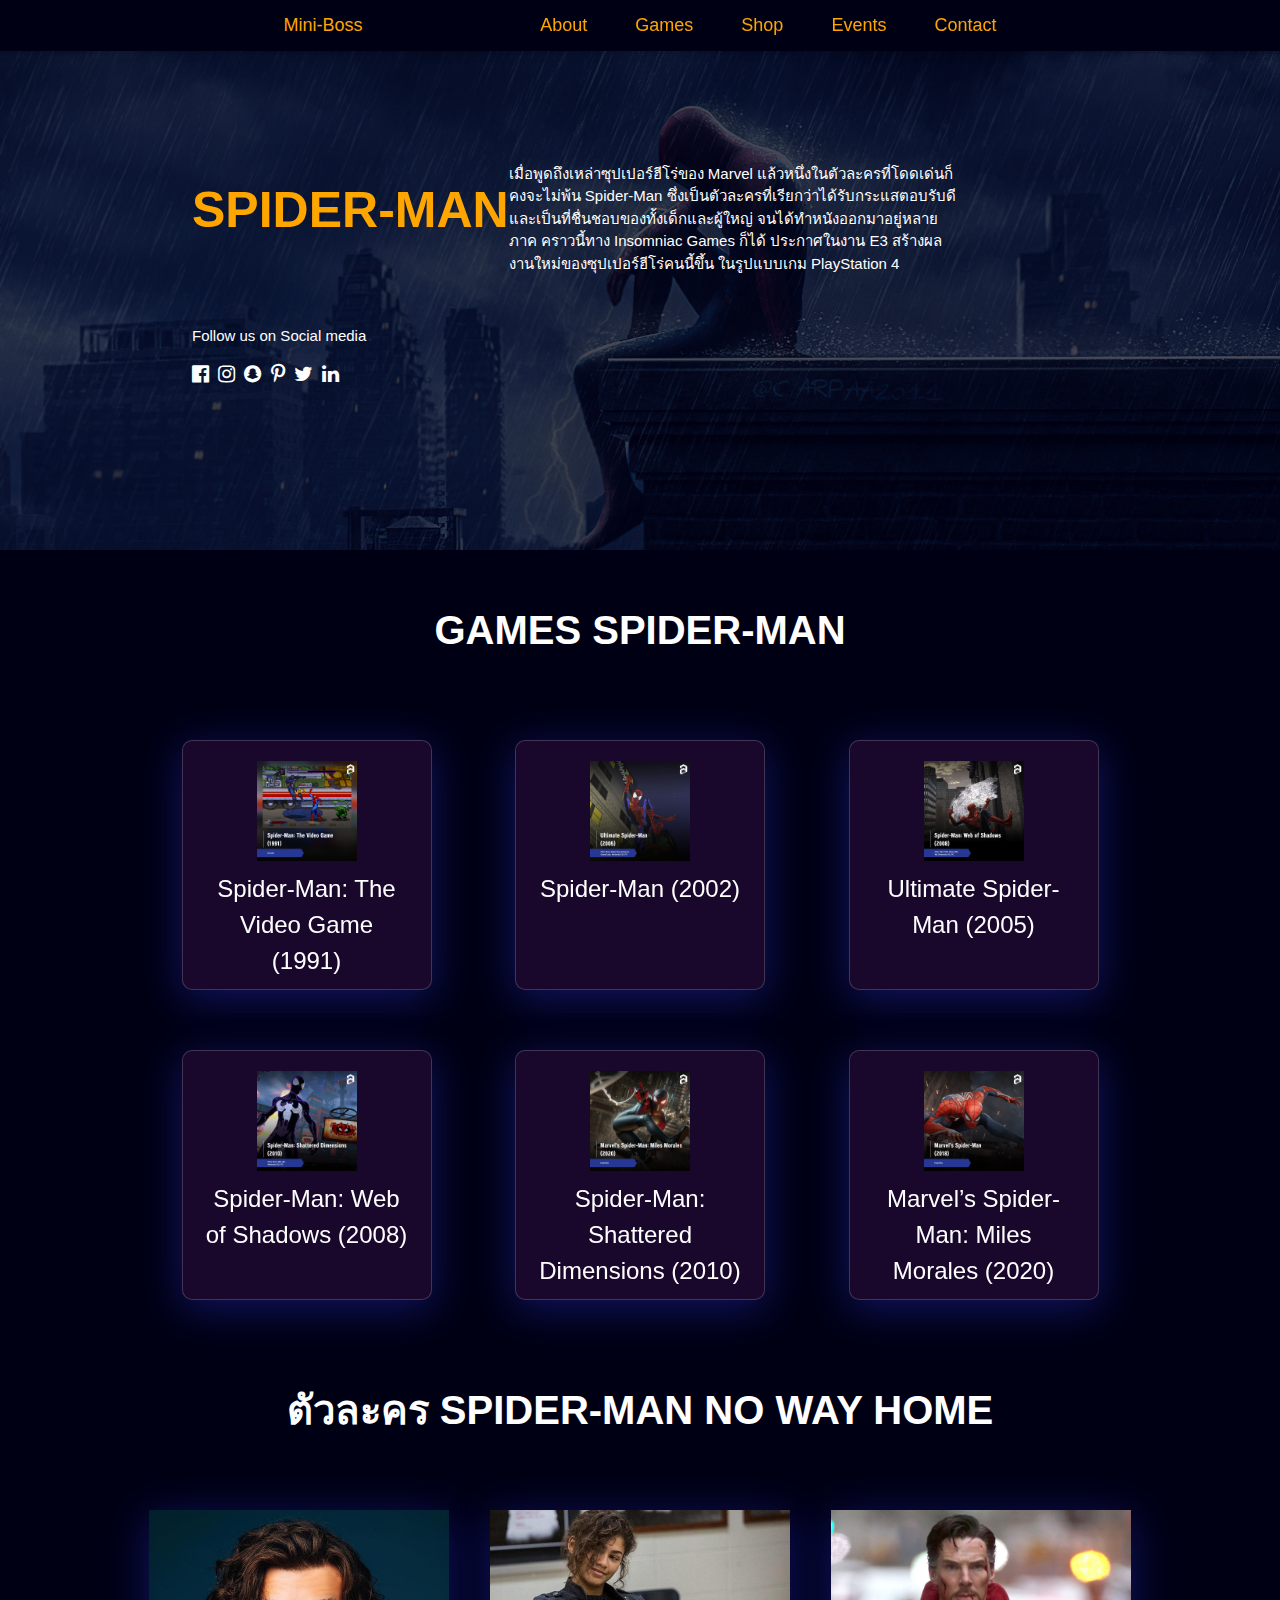
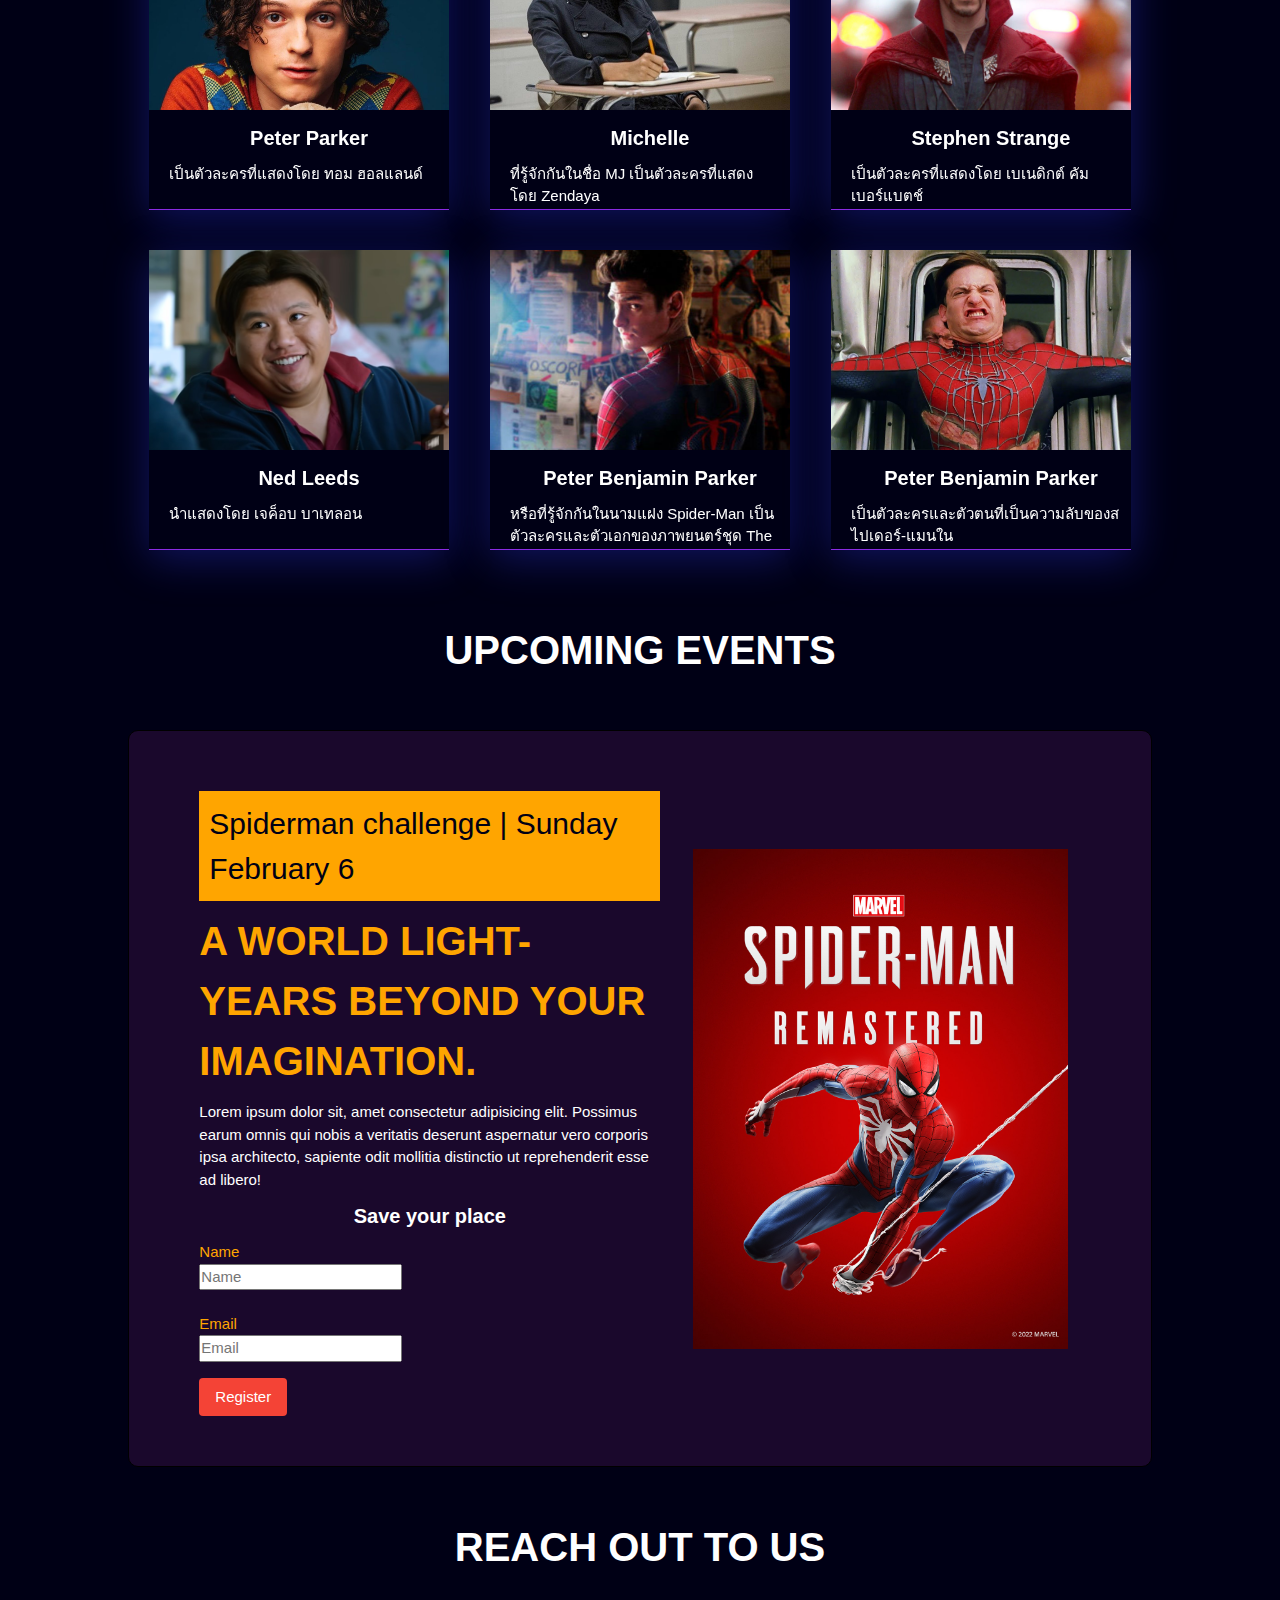
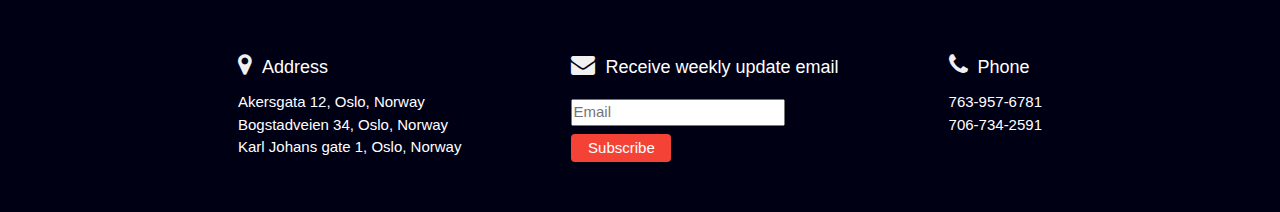
==== myweb.html @ f8162ee1 "add" ====
<!DOCTYPE html>
<html lang="en">
<head>
    <meta charset="UTF-8">
    <meta http-equiv="X-UA-Compatible" content="IE=edge">
    <meta name="viewport" content="width=device-width, initial-scale=1.0">
    <meta name="viewport" content="width=device-width, initial-scale=1.0">
    <link rel="stylesheet" href="https://www.w3schools.com/w3css/4/w3.css">
    <link rel="stylesheet" href="https://cdnjs.cloudflare.com/ajax/libs/font-awesome/4.7.0/css/font-awesome.min.css">
    <link rel="stylesheet" href="style.css">
    <link href="https://cdn.jsdelivr.net/npm/bootstrap@5.2.0-beta1/dist/css/bootstrap.min.css" rel="stylesheet" integrity="sha384-0evHe/X+R7YkIZDRvuzKMRqM+OrBnVFBL6DOitfPri4tjfHxaWutUpFmBp4vmVor" crossorigin="anonymous">


    
    <title>The gamer</title>
</head>
<body>
  <header style="position: relative;">

    <div class="w3-top" class="header" id="home">
      <div class="w3-bar  w3-card w3-left-align w3-large heeder-large-screen" style="background-color: #000015;" >
        <a class="w3-bar-item w3-button w3-hide-medium w3-hide-large w3-right w3-padding-large w3-hover-black w3-large " href="javascript:void(0);" onclick="myFunction()" title="Toggle Navigation Menu"><i class="fa fa-bars"></i></a>
        <a href="#home" class="w3-bar-item w3-button w3-padding-large  w3-hover-black">Mini-Boss</a>
        <div >
          <a href="#about" class="w3-bar-item w3-button w3-hide-small w3-padding-large w3-hover-black" >About</a>
          <a href="#games" class="w3-bar-item w3-button w3-hide-small w3-padding-large w3-hover-black"> Games</a>
          <a href="#shop" class="w3-bar-item w3-button w3-hide-small w3-padding-large w3-hover-black">Shop</a>
          <a href="#events" class="w3-bar-item w3-button w3-hide-small w3-padding-large w3-hover-black">Events</a>
          <a href="#contact" class="w3-bar-item w3-button w3-hide-small w3-padding-large w3-hover-black">Contact</a>
        </div>
    
      </div>

      <!-- Navbar on small screens -->
      <div id="navDemo" class="w3-bar-block  w3-hide w3-hide-large w3-hide-medium w3-large">
        <a href="#about" class="w3-bar-item w3-button w3-padding-large"onclick="myFunction()">About</a>
        <a href="#games" class="w3-bar-item w3-button w3-padding-large"onclick="myFunction()">Games</a>
        <a href="#shop" class="w3-bar-item w3-button w3-padding-large" onclick="myFunction()">Shop</a>
        <a href="#events" class="w3-bar-item w3-button w3-padding-large" onclick="myFunction()">Events</a>
        <a href="#contact" class="w3-bar-item w3-button w3-padding-large" onclick="myFunction()">Contact</a>
      </div>
    </div>
  </header>
      <section >
         <div class="hero" id="about">
           <div class="hero-description">
             <div class="hero-text">
              <h1 class="hero-title">Spider-Man </h1>
              <p>
                      เมื่อพูดถึงเหล่าซุปเปอร์ฮีโร่ของ Marvel แล้วหนึ่งในตัวละครที่โดดเด่นก็คงจะไม่พ้น Spider-Man ซึ่งเป็นตัวละครที่เรียกว่าได้รับกระแสตอบรับดีและเป็นที่ชื่นชอบของทั้งเด็กและผู้ใหญ่ จนได้ทำหนังออกมาอยู่หลายภาค คราวนี้ทาง Insomniac Games ก็ได้ ประกาศในงาน E3 สร้างผลงานใหม่ของซุปเปอร์ฮีโร่คนนี้ขึ้น ในรูปแบบเกม PlayStation 4 
              </p>
              <span class="w3-text-white social" style="margin-top:050px">
                <p >Follow us on Social media</p>
                <div class="w3-margin-top">
             <a href="#">  <i class="fa fa-facebook-official w3-hover-opacity icons" ></i></a> 
             <a href="#"><i class="fa fa-instagram w3-hover-opacity icons" ></i></a> 
             <a href="#"><i class="fa fa-snapchat w3-hover-opacity icons"></i></a>  
             <a href="#"><i class="fa fa-pinterest-p w3-hover-opacity icons" ></i></a>  
             <a href="#"><i class="fa fa-twitter w3-hover-opacity icons"></i></a>  
             <a href="#"><i class="fa fa-linkedin w3-hover-opacity icons"></i></a>  
             </div>
              </span>
             </div>
           </div>
         </div>
      </section>
      <main style="padding-bottom:40px ;">
        <h2 class="title" id="games"> Games Spider-Man</h2>
        <div class="games">
          <div class="game-list">
            <img src="img/spm1.png" alt="playstation-brands" style="width:100px; height: 100px;"/ >
          <h3>Spider-Man: The Video Game (1991)</h3>
          <p></p>
          </div>
          <div class="game-list">
              <img src="img/spm3.jpeg" alt="pacman" style="width:100px; height: 100px;"/>
            <h3>Spider-Man (2002)</h3>
            <p></p>
          </div>
          <div class="game-list">
              <img src="img/spm4.jpeg" alt="spiderman" style="width:100px; height: 100px;"/>
            <h3>Ultimate Spider-Man (2005)</h3>
            <p></p>
          </div>
          <div class="game-list">
              <img src="img/spm5.jpeg" alt="monster" style="width:100px; height: 100px;"/>  
            <h3>Spider-Man: Web of Shadows (2008)</h3>
             <p></p>
          </div>
          <div class="game-list">
            <img src="img/spm6.jpeg" alt="joker" style="width:100px; height: 100px;"/ >
          <h3>Spider-Man: Shattered Dimensions (2010)</h3>
          <p></p>
          </div>
          <div class="game-list">
              <img src="img/spm7.jpeg" alt="halloween" style="width:100px; height: 100px;"/>
            <h3>Marvel’s Spider-Man: Miles Morales (2020)</h3>
            <p></p>
          </div>
          
        
        </div>
        <div class="store" id="shop">
         <h2 class="title">ตัวละคร Spider-Man No way Home </h2>
        
        <div class="game-store">

          <div class="game-store-list">
            <div class="game-image">
              <img src="img/N2.jpg"  style="width:300px; height: 200px"/>
            </div>
            <div class="store-text-description"><br>
                
             <h4>Peter Parker</h4>
             <span> เป็นตัวละครที่แสดงโดย ทอม ฮอลแลนด์ </span>
             
            </div>

          </div>
          <div class="game-store-list">
            <div class="game-image">
              <img src="img/N3.jpg" style="width:300px; height: 200px"/>
            </div>
            <div class="store-text-description" ><br>
              <h4>Michelle</h4>
              <span>ที่รู้จักกันในชื่อ MJ เป็นตัวละครที่แสดงโดย Zendaya  </span>
              
            </div>

          </div>
          <div class="game-store-list">
            <div class="game-image">
              <img src="img/n4.jpg"  style="width:300px; height: 200px" />
            </div>
            <div class="store-text-description"><br>
              <h4>Stephen Strange</h4>
              <span> เป็นตัวละครที่แสดงโดย เบเนดิกต์ คัมเบอร์แบตช์ </span>
              
            </div>

          </div>
          <div class="game-store-list">
            <div class="game-image">
                <img src="img/N5.jpg"  style="width:300px; height: 200px" />
            </div>
            <div class="store-text-description"><br>
              <h4>Ned Leeds</h4>
              <span>  นำแสดงโดย เจค็อบ บาเทลอน </span>
              
            </div>

          </div>
          <div class="game-store-list">
            <div class="game-image">
                <img src="img/N6.jpg"  style="width:300px; height: 200px" />
            </div>
            <div class="store-text-description"><br>
              <h4>Peter Benjamin Parker</h4>
              <span>หรือที่รู้จักกันในนามแฝง Spider-Man เป็นตัวละครและตัวเอกของภาพยนตร์ชุด The Amazing Spider-Man  </span>
              
            </div>

          </div>
          <div class="game-store-list">
            <div class="game-image">
                <img src="img/N7.jpg"  style="width:300px; height: 200px" />
            </div>
            <div class="store-text-description"><br>
              <h4>Peter Benjamin Parker</h4>
              <span>  เป็นตัวละครและตัวตนที่เป็นความลับของสไปเดอร์-แมนใน </span>
              
            </div>

          </div>

        </div>
      </div>
      <div class="event" id="events" >
        <h2 class="title">Upcoming Events</h2>

        <div class="event-hero" style="position: relative; ">
          

          <div class="event-text">
            <h2  class="badge" style=" background-color: orange; color:#000015 ;padding:10px"> Spiderman challenge | Sunday February 6 </h2>
             <h1 class="event-title">A world light-years beyond your imagination.</h1>
  
             
              <p>Lorem ipsum dolor sit, amet consectetur adipisicing elit. Possimus earum omnis qui nobis a veritatis deserunt aspernatur vero corporis ipsa architecto, sapiente odit mollitia distinctio ut reprehenderit esse ad libero!</p>
              <h4>Save your place</h4>
              <div>
                <label id="icon" for="name">Name</label>
                <br>
                <input type="text" name="name" id="name" placeholder="Name" required/>
                <br>
                <br>
                <label id="icon" for="name">Email</label>
                <br>
                <input type="text" name="name" id="name" placeholder="Email" required/>
                
              </div>
              <button class="w3-btn w3-red w3-margin-top w3-round">Register</button>
                
          </div>
          <div class="event-image">
            <img src="img/sp2.jfif" alt="erik-mclean"/>
          </div>
          
        </div>

      </div>
      <div>

      <h2 class="title">Reach out to us</h2>
      <div class="contact" id="contact" style="padding-bottom: 10px !important;">
      <div class="contact-list contact-address"  >
        <h5><span><i class="fa fa-map-marker w3-xlarge w3-text-light-grey"></i></span>Address</h5>
        <p>Akersgata 12, Oslo, Norway </p>
        <p>Bogstadveien 34, Oslo, Norway </p>
        <p>Karl Johans gate 1, Oslo, Norway </p>
      </div>
      <div class="contact-list">
        <h5><span><i class="fa fa-envelope w3-xlarge w3-text-light-grey"></i></span>Receive weekly update email</h5>
        <div class="email-contact">
          <input placeholder="Email"  type="email" style="margin: 8px 0px !important;"/>
          
          <button class="w3-btn w3-red w3-round " style="width: 100px; padding:3px 10px !important">Subscribe</button>
        </div>
  
      </div>
      <div class="contact-list" >
        <h5><span><i class="fa fa-phone w3-xlarge w3-text-light-grey"></i></span>Phone</h5>
        <p>  763-957-6781</p>
        <p>706-734-2591</p>
      </div>

      </div>
    </div>
        
      </main>
      

      </div>
      
  <script>
    // Used to toggle the menu on small screens when clicking on the menu button
    function myFunction() {
      var x = document.getElementById("navDemo");
      if (x.className.indexOf("w3-show") == -1) {
        x.className += " w3-show";
      } else { 
        x.className = x.className.replace(" w3-show", "");
      }
    }
    </script>
    <!-- JavaScript Bundle with Popper -->
<script src="https://cdn.jsdelivr.net/npm/bootstrap@5.2.0-beta1/dist/js/bootstrap.bundle.min.js" integrity="sha384-pprn3073KE6tl6bjs2QrFaJGz5/SUsLqktiwsUTF55Jfv3qYSDhgCecCxMW52nD2" crossorigin="anonymous"></script>
</body>
</html>
---- style.css ----
/*CSS variables section*/
:root {
    background-color: rgba(0, 0, 21, 1);
    
}

/*Extra Large screens - Extra large desktops*/
.header{
    

}
.heeder-large-screen{
    display: flex !important;
    justify-content: space-evenly !important;
    color:orange;
    font-size: 18px !important;


}
#navDemo{
    background-color: #1f1ff7;
    
}
#navDemo a{
    font-size: 13px !important;
    color:orange;
}

.hero{
    height: 650px;
    width: 500;
    background-image: url("img/spmb.jpg");
    background-repeat: no-repeat;
    background-size: cover;
    background-position:center;
    background-color: #000000; 

    
}
.hero-description{
    height: 650px;
    background-color: rgba(0, 0, 21, .7);
    display: flex;
}
.hero-text{
    width:70% !important;
    margin: auto !important;
    display: flex;
    flex-wrap: wrap;
    
}


.hero-text p{
    color:white;
    width: 50%;
}
.hero-title{
     /* padding-top:80px; */
     font-weight: 800;
    text-transform: uppercase;
    font-size: 90px;
    color:orange;
    text-align: center;
    
    

}
.social{
    width:100%;
}
.icons{
    font-size: 20px;
    letter-spacing: 5px;

}
main{
    width:80% !important;
    margin: auto !important;
}
.title{
    color:white;
    font-weight: 600;
    font-size: 40px;;
    margin:50px 0px;
    text-align: center;
    text-transform: uppercase;
    
}


.game-logo img{
    width:100%;
    height: 100%;
    object-fit: contain;
}
h3{
    color:white;
    text-align: center;
}

.games{
    display: flex;
    
    flex-wrap: wrap;
    align-items: center;
    /* background-color:	rgba(0, 0, 47,0.3); */
    justify-content: space-evenly;
}
.game-list{
    margin: 30px;;
    padding: 20px;
    height: 250px;
    width:250px;
    display: flex;
    flex-direction: column;
    align-items: center;
    border:1px solid gray;
    background: rgba(255, 75, 255, 0.1);
    box-shadow: 0 8px 40px 0 rgba(45, 57, 231, 0.37);
    backdrop-filter: blur( 4px );
    -webkit-backdrop-filter: blur( 4px );
    border-radius: 10px;
    border: 1px solid rgba( 255, 255, 255, 0.18 );
}
.game-list:hover{
    transform: scale(1.05);
}
.store{
    margin-top: 50px;
}
.game-store{
    margin-top: 20px !important;
display: flex;
justify-content: space-evenly;
flex-wrap: wrap;
}
.game-image{
    width:300px;
    height: 180px;
    
}
.game-image img{
    width:100%;
    height: 100%;
    object-fit: cover;
}
.game-store-list{
    width:300px;
    height: 300px;
     margin: 20px;
    overflow: hidden;
    border-top: none;
    
      -webkit-box-shadow: 0 8px 40px 0 rgba(45, 57, 231, 0.37);
              box-shadow: 0 8px 40px 0 rgba(45, 57, 231, 0.37);
    backdrop-filter: blur( 4px );
    -webkit-backdrop-filter: blur( 4px );
    border-bottom: 1px solid blueviolet;
    color:white;
     
}
.store-text-description{
     
padding-left:20px;
display: flex;
flex-direction: column;
     
} 
h4{
    text-align: center;
    color:white;
    font-weight: 700;
}
.event-hero{
    display: flex;
    flex-wrap: wrap;
    background: rgba(255, 75, 255, 0.1);
    justify-content: space-evenly;
    align-items: center;
    padding:50px;
    margin-top: 50px;
    border:1px solid black;
    border-radius: 10px;
    
}
.event-text{
    width:50%;
    color: orange;

}
.event-title{
    font-size: 40px;
    text-transform: uppercase;

    font-weight: 600;
    

}
.event-image{
    width:400px;
    height: 500px;
}
.event-image img{
    width: 100%;
    height: 100%;
    object-fit: contain;
}
.event-text p{
    color: white;
}
.contact{
    
    
    display: flex;
    flex-wrap: wrap;
    justify-content: space-evenly;
}
.contact-list{
    margin-top: 15px !important;
    color: white;
}
h5{
    color:white;
}
span{
    padding-right: 10px;
}
.contact-list p{
}
.email-contact{
    width:80%;
    color: gray;
    display: flex;
    flex-direction: column;
    justify-content: space-evenly;
}






/*General CSS and CSS reset*/

html {
  scroll-behavior: smooth;
}

* {
  margin: 0;
  padding: 0;
}










/* ____________________________________________________________________*/
/*MEDIA QUERIES*/
/*Large screens - Desktop*/
@media screen and (max-width: 1500px) {
    .hero{
        height: 550px !important;;
        background-image: url("img/spmb.jpg");
    }
    .hero-description{
        height: 550px
    }
    .hero-title{
        font-size:50px;
    }
}

/*medium screens - Laptops*/
@media screen and (max-width: 1024px) {
    main{
        width:100% !important;
        margin: auto !important;
    }    
    
}

/*Small screens - tablets*/
@media screen and (max-width: 768px) {
    .heeder-large-screen{
        display:block !important;
    }
    header a{
        font-size: 14px;
    }
    .hero{
        height: 400px !important;
        background-image: url("img/spmb.jpg");
    }
    .hero-description{
        height: 750px;
        background-color: rgba(0, 0, 21, .7);
        
    
    }
    .hero-title{
        font-size: 35px;;
        
    }
    .hero-text p{
        width: 80%;;
        font-size: 13px;
    }
    .title{
        text-align: center;
        font-size: 30px;
    }
    .event-text{
        width:80%;
        color: blueviolet;

    }
    .event-text p{
        font-size: 13px;
    }
    .event-title{
        font-size: 30px;
        text-transform: uppercase;
        font-weight: 600;
    

    }
    .event-hero{
        width: 80% ;
        margin: auto;
    }
    .event-image{
        width:250px;
        height: 400px;
    }
    .event-image img{
        width: 100%;
        height: 100%;
        object-fit: cover;
        position: absolute;
        transform: translate(-50%,-50%);
        top: 50;
        left: 50;
        filter: drop-shadow(10px  10px 10px rgba(0,0,0));
    }
    .contact-list{
        width: 300px;
    }
    .contact{
        justify-content: space-around;
    }
    .contact-list p{
        font-size: 14px ;

    }
    h5{
        font-size: 17px;
    }
    
}

/*Extra small screens - phones*/
@media screen and (max-width: 480px) {
    .heeder-large-screen{
        display:block !important;
    }
    .hero{
        height: 600px !important;
        background-image: url("img/spmb.jpg");
    }
    .hero-description{
        height: 550px;
        background-color: rgba(0, 0, 21, .7);
    
    }
    .hero-title{
        font-size: 30px;;
        padding-top: 70px;
    }
    .hero-text p{
        width: 100%;;
        font-size: 13px;
    }
    .title{
        text-align: center;
        font-size: 25px;
    }
    .event-text{
        width:100%;
        color: blueviolet;

    }
    .event-text p{
        font-size: 13px;
    }
    .event-title{
        font-size: 30px;
        text-transform: uppercase;
        font-weight: 600;
    

    }
    .event-hero{
        width: 90% ;
        margin: auto;
    }
    .event-image{
        width:250px;
        height: 400px;
    }
    .event-image img{
        width: 100%;
        height: 100%;
        object-fit: cover;
    }
    .contact-list{
        width: 300px;
        padding:25px;
        border:1px solid rgba(49, 45, 45, 0.5);
        border-radius: 10px;
    }
    .contact-list p{
        font-size: 12px ;

    }
    h5{
        font-size: 15px;
    }
    .badge{

    }
    p{
        font-size: 12px;
    }
    
}
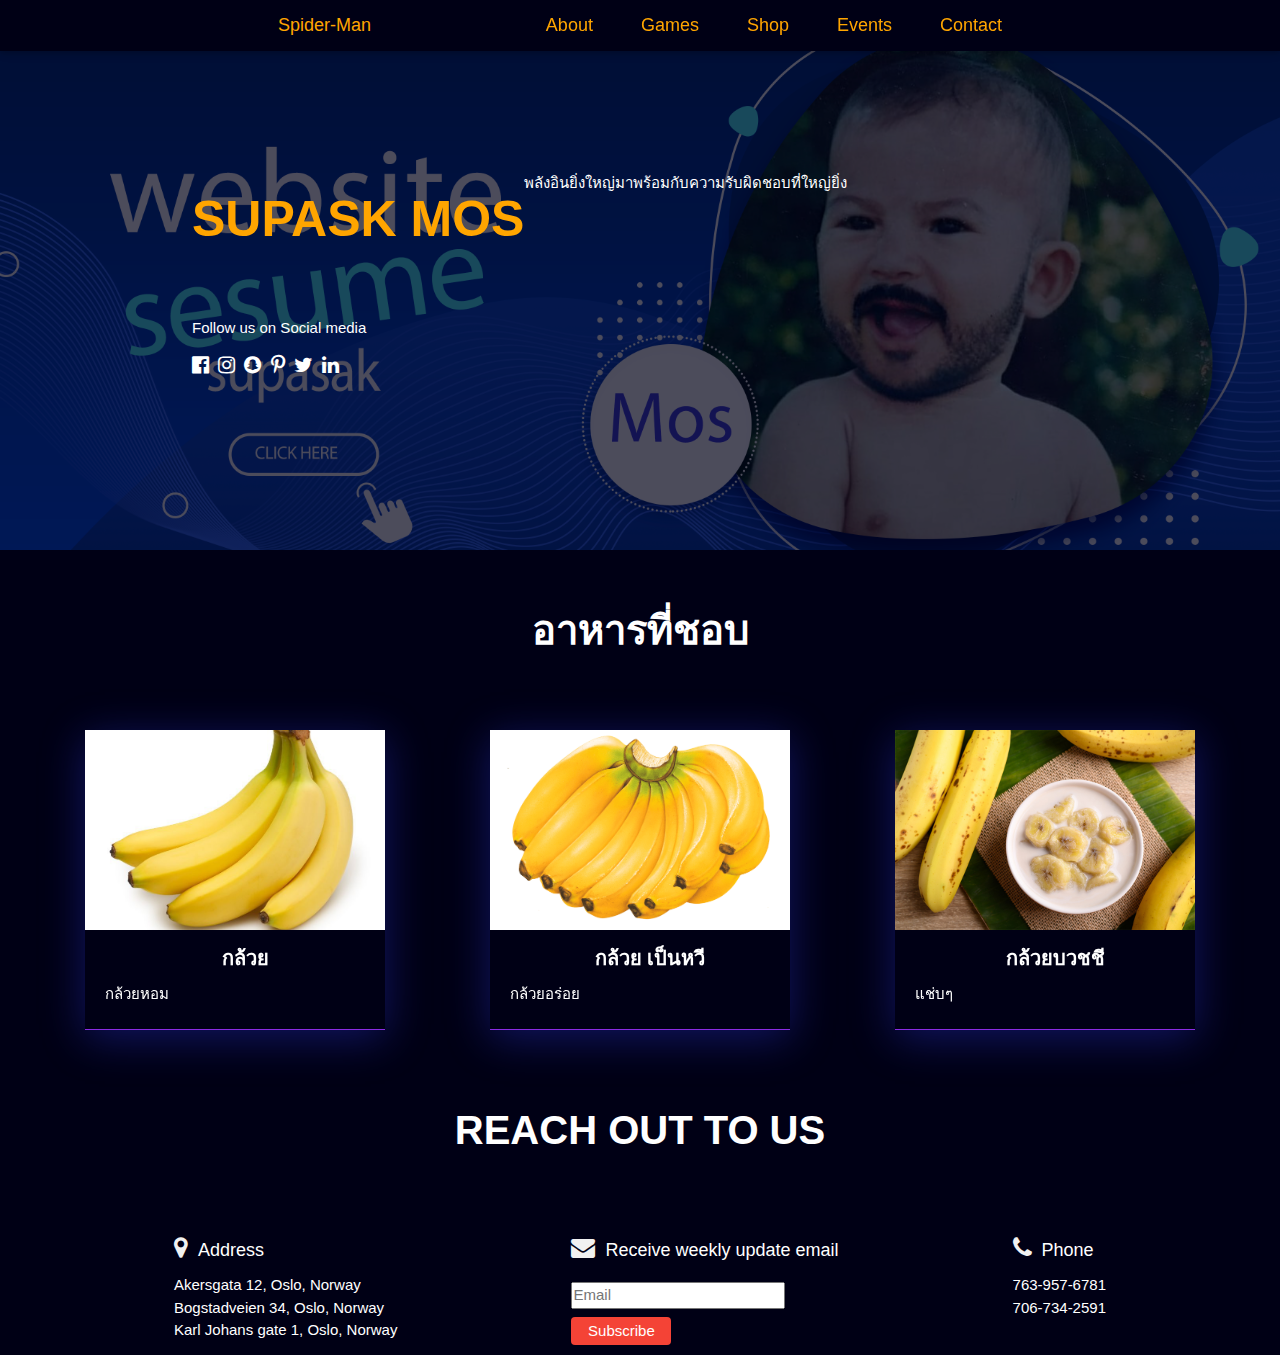
==== commit 694e7086: "add" ====
--- a/myweb.html
+++ b/myweb.html
@@ -7,12 +7,11 @@
     <meta name="viewport" content="width=device-width, initial-scale=1.0">
     <link rel="stylesheet" href="https://www.w3schools.com/w3css/4/w3.css">
     <link rel="stylesheet" href="https://cdnjs.cloudflare.com/ajax/libs/font-awesome/4.7.0/css/font-awesome.min.css">
-    <link rel="stylesheet" href="style.css">
-    <link href="https://cdn.jsdelivr.net/npm/bootstrap@5.2.0-beta1/dist/css/bootstrap.min.css" rel="stylesheet" integrity="sha384-0evHe/X+R7YkIZDRvuzKMRqM+OrBnVFBL6DOitfPri4tjfHxaWutUpFmBp4vmVor" crossorigin="anonymous">
+    <link rel="stylesheet" href="style copy.css">
+    <title>Supasak</title>
+    <!-- CSS only -->
+    <link rel="stylesheet" href="css/bootstrap.min.css">
 
-
-    
-    <title>The gamer</title>
 </head>
 <body>
   <header style="position: relative;">
@@ -20,7 +19,7 @@
     <div class="w3-top" class="header" id="home">
       <div class="w3-bar  w3-card w3-left-align w3-large heeder-large-screen" style="background-color: #000015;" >
         <a class="w3-bar-item w3-button w3-hide-medium w3-hide-large w3-right w3-padding-large w3-hover-black w3-large " href="javascript:void(0);" onclick="myFunction()" title="Toggle Navigation Menu"><i class="fa fa-bars"></i></a>
-        <a href="#home" class="w3-bar-item w3-button w3-padding-large  w3-hover-black">Mini-Boss</a>
+        <a href="index.html" class="w3-bar-item w3-button w3-padding-large  w3-hover-black">Spider-Man</a>
         <div >
           <a href="#about" class="w3-bar-item w3-button w3-hide-small w3-padding-large w3-hover-black" >About</a>
           <a href="#games" class="w3-bar-item w3-button w3-hide-small w3-padding-large w3-hover-black"> Games</a>
@@ -45,9 +44,9 @@
          <div class="hero" id="about">
            <div class="hero-description">
              <div class="hero-text">
-              <h1 class="hero-title">Spider-Man </h1>
+              <h1 class="hero-title">Supask Mos </h1>
               <p>
-                      เมื่อพูดถึงเหล่าซุปเปอร์ฮีโร่ของ Marvel แล้วหนึ่งในตัวละครที่โดดเด่นก็คงจะไม่พ้น Spider-Man ซึ่งเป็นตัวละครที่เรียกว่าได้รับกระแสตอบรับดีและเป็นที่ชื่นชอบของทั้งเด็กและผู้ใหญ่ จนได้ทำหนังออกมาอยู่หลายภาค คราวนี้ทาง Insomniac Games ก็ได้ ประกาศในงาน E3 สร้างผลงานใหม่ของซุปเปอร์ฮีโร่คนนี้ขึ้น ในรูปแบบเกม PlayStation 4 
+                      พลังอินยิ่งใหญ่มาพร้อมกับความรับผิดชอบที่ใหญ่ยิ่ง            
               </p>
               <span class="w3-text-white social" style="margin-top:050px">
                 <p >Follow us on Social media</p>
@@ -64,152 +63,62 @@
            </div>
          </div>
       </section>
-      <main style="padding-bottom:40px ;">
-        <h2 class="title" id="games"> Games Spider-Man</h2>
-        <div class="games">
-          <div class="game-list">
-            <img src="img/spm1.png" alt="playstation-brands" style="width:100px; height: 100px;"/ >
-          <h3>Spider-Man: The Video Game (1991)</h3>
-          <p></p>
-          </div>
-          <div class="game-list">
-              <img src="img/spm3.jpeg" alt="pacman" style="width:100px; height: 100px;"/>
-            <h3>Spider-Man (2002)</h3>
-            <p></p>
-          </div>
-          <div class="game-list">
-              <img src="img/spm4.jpeg" alt="spiderman" style="width:100px; height: 100px;"/>
-            <h3>Ultimate Spider-Man (2005)</h3>
-            <p></p>
-          </div>
-          <div class="game-list">
-              <img src="img/spm5.jpeg" alt="monster" style="width:100px; height: 100px;"/>  
-            <h3>Spider-Man: Web of Shadows (2008)</h3>
-             <p></p>
-          </div>
-          <div class="game-list">
-            <img src="img/spm6.jpeg" alt="joker" style="width:100px; height: 100px;"/ >
-          <h3>Spider-Man: Shattered Dimensions (2010)</h3>
-          <p></p>
-          </div>
-          <div class="game-list">
-              <img src="img/spm7.jpeg" alt="halloween" style="width:100px; height: 100px;"/>
-            <h3>Marvel’s Spider-Man: Miles Morales (2020)</h3>
-            <p></p>
-          </div>
+
+          <div class="store" id="shop">
+            <h2 class="title">อาหารที่ชอบ </h2>
+           
+           <div class="game-store">
+   
+             <div class="game-store-list">
+               <div class="game-image">
+                 <img src="img/banana1.jpg"  style="width:300px; height: 200px"/>
+               </div>
+               <div class="store-text-description"><br>
+                   
+                <h4>กล้วย</h4>
+                <span> กล้วยหอม </span>
+                
+               </div>
+   
+             </div> 
+             <div class="game-store-list">
+              <div class="game-image">
+                <img src="img/Banana-2.png"  style="width:300px; height: 200px"/>
+              </div>
+              <div class="store-text-description"><br>
+                  
+               <h4>กล้วย เป็นหวี</h4>
+               <span> กล้วยอร่อย </span>
+               
+              </div>
+  
+            </div> <div class="game-store-list">
+              <div class="game-image">
+                <img src="img/Banana-3.jpg"  style="width:300px; height: 200px"/>
+              </div>
+              <div class="store-text-description"><br>
+                  
+               <h4>กล้วยบวชชี</h4>
+               <span> แช่บๆ </span>
+               
+              </div>
+  
+            </div> 
+            
+      
+      
+      
+           
+        
+
           
-        
-        </div>
-        <div class="store" id="shop">
-         <h2 class="title">ตัวละคร Spider-Man No way Home </h2>
-        
-        <div class="game-store">
-
-          <div class="game-store-list">
-            <div class="game-image">
-              <img src="img/N2.jpg"  style="width:300px; height: 200px"/>
-            </div>
-            <div class="store-text-description"><br>
-                
-             <h4>Peter Parker</h4>
-             <span> เป็นตัวละครที่แสดงโดย ทอม ฮอลแลนด์ </span>
-             
-            </div>
-
-          </div>
-          <div class="game-store-list">
-            <div class="game-image">
-              <img src="img/N3.jpg" style="width:300px; height: 200px"/>
-            </div>
-            <div class="store-text-description" ><br>
-              <h4>Michelle</h4>
-              <span>ที่รู้จักกันในชื่อ MJ เป็นตัวละครที่แสดงโดย Zendaya  </span>
-              
-            </div>
-
-          </div>
-          <div class="game-store-list">
-            <div class="game-image">
-              <img src="img/n4.jpg"  style="width:300px; height: 200px" />
-            </div>
-            <div class="store-text-description"><br>
-              <h4>Stephen Strange</h4>
-              <span> เป็นตัวละครที่แสดงโดย เบเนดิกต์ คัมเบอร์แบตช์ </span>
-              
-            </div>
-
-          </div>
-          <div class="game-store-list">
-            <div class="game-image">
-                <img src="img/N5.jpg"  style="width:300px; height: 200px" />
-            </div>
-            <div class="store-text-description"><br>
-              <h4>Ned Leeds</h4>
-              <span>  นำแสดงโดย เจค็อบ บาเทลอน </span>
-              
-            </div>
-
-          </div>
-          <div class="game-store-list">
-            <div class="game-image">
-                <img src="img/N6.jpg"  style="width:300px; height: 200px" />
-            </div>
-            <div class="store-text-description"><br>
-              <h4>Peter Benjamin Parker</h4>
-              <span>หรือที่รู้จักกันในนามแฝง Spider-Man เป็นตัวละครและตัวเอกของภาพยนตร์ชุด The Amazing Spider-Man  </span>
-              
-            </div>
-
-          </div>
-          <div class="game-store-list">
-            <div class="game-image">
-                <img src="img/N7.jpg"  style="width:300px; height: 200px" />
-            </div>
-            <div class="store-text-description"><br>
-              <h4>Peter Benjamin Parker</h4>
-              <span>  เป็นตัวละครและตัวตนที่เป็นความลับของสไปเดอร์-แมนใน </span>
-              
-            </div>
-
-          </div>
 
         </div>
       </div>
-      <div class="event" id="events" >
-        <h2 class="title">Upcoming Events</h2>
-
-        <div class="event-hero" style="position: relative; ">
+      
           
 
-          <div class="event-text">
-            <h2  class="badge" style=" background-color: orange; color:#000015 ;padding:10px"> Spiderman challenge | Sunday February 6 </h2>
-             <h1 class="event-title">A world light-years beyond your imagination.</h1>
-  
-             
-              <p>Lorem ipsum dolor sit, amet consectetur adipisicing elit. Possimus earum omnis qui nobis a veritatis deserunt aspernatur vero corporis ipsa architecto, sapiente odit mollitia distinctio ut reprehenderit esse ad libero!</p>
-              <h4>Save your place</h4>
-              <div>
-                <label id="icon" for="name">Name</label>
-                <br>
-                <input type="text" name="name" id="name" placeholder="Name" required/>
-                <br>
-                <br>
-                <label id="icon" for="name">Email</label>
-                <br>
-                <input type="text" name="name" id="name" placeholder="Email" required/>
-                
-              </div>
-              <button class="w3-btn w3-red w3-margin-top w3-round">Register</button>
-                
-          </div>
-          <div class="event-image">
-            <img src="img/sp2.jfif" alt="erik-mclean"/>
-          </div>
           
-        </div>
-
-      </div>
-      <div>
 
       <h2 class="title">Reach out to us</h2>
       <div class="contact" id="contact" style="padding-bottom: 10px !important;">
@@ -253,7 +162,6 @@
       }
     }
     </script>
-    <!-- JavaScript Bundle with Popper -->
-<script src="https://cdn.jsdelivr.net/npm/bootstrap@5.2.0-beta1/dist/js/bootstrap.bundle.min.js" integrity="sha384-pprn3073KE6tl6bjs2QrFaJGz5/SUsLqktiwsUTF55Jfv3qYSDhgCecCxMW52nD2" crossorigin="anonymous"></script>
+    <script src="js/bootstrap.bundle.min.js"></script>
 </body>
 </html>--- a/style copy.css
+++ b/style copy.css
@@ -0,0 +1,442 @@
+/*CSS variables section*/
+:root {
+    background-color: rgba(0, 0, 21, 1);
+    
+}
+
+/*Extra Large screens - Extra large desktops*/
+.header{
+    
+
+}
+.heeder-large-screen{
+    display: flex !important;
+    justify-content: space-evenly !important;
+    color:orange;
+    font-size: 18px !important;
+
+
+}
+#navDemo{
+    background-color: #1f1ff7;
+    
+}
+#navDemo a{
+    font-size: 13px !important;
+    color:orange;
+}
+
+.hero{
+    height: 650px;
+    width: 500;
+    background-image: url("img/4573694.png");
+    background-repeat: no-repeat;
+    background-size: cover;
+    background-position:center;
+    background-color: #000000; 
+
+    
+}
+.hero-description{
+    height: 650px;
+    background-color: rgba(0, 0, 21, .7);
+    display: flex;
+}
+.hero-text{
+    width:70% !important;
+    margin: auto !important;
+    display: flex;
+    flex-wrap: wrap;
+    
+}
+
+
+.hero-text p{
+    color:white;
+    width: 50%;
+}
+.hero-title{
+     /* padding-top:80px; */
+     font-weight: 800;
+    text-transform: uppercase;
+    font-size: 90px;
+    color:orange;
+    text-align: center;
+    
+    
+
+}
+.social{
+    width:100%;
+}
+.icons{
+    font-size: 20px;
+    letter-spacing: 5px;
+
+}
+main{
+    width:80% !important;
+    margin: auto !important;
+}
+.title{
+    color:white;
+    font-weight: 600;
+    font-size: 40px;;
+    margin:50px 0px;
+    text-align: center;
+    text-transform: uppercase;
+    
+}
+
+
+.game-logo img{
+    width:100%;
+    height: 100%;
+    object-fit: contain;
+}
+h3{
+    color:white;
+    text-align: center;
+}
+
+.games{
+    display: flex;
+    
+    flex-wrap: wrap;
+    align-items: center;
+    /* background-color:	rgba(0, 0, 47,0.3); */
+    justify-content: space-evenly;
+}
+.game-list{
+    margin: 30px;;
+    padding: 20px;
+    height: 250px;
+    width:250px;
+    display: flex;
+    flex-direction: column;
+    align-items: center;
+    border:1px solid gray;
+    background: rgba(255, 75, 255, 0.1);
+    box-shadow: 0 8px 40px 0 rgba(45, 57, 231, 0.37);
+    backdrop-filter: blur( 4px );
+    -webkit-backdrop-filter: blur( 4px );
+    border-radius: 10px;
+    border: 1px solid rgba( 255, 255, 255, 0.18 );
+}
+.game-list:hover{
+    transform: scale(1.05);
+}
+.store{
+    margin-top: 50px;
+}
+.game-store{
+    margin-top: 20px !important;
+display: flex;
+justify-content: space-evenly;
+flex-wrap: wrap;
+}
+.game-image{
+    width:300px;
+    height: 180px;
+    
+}
+.game-image img{
+    width:100%;
+    height: 100%;
+    object-fit: cover;
+}
+.game-store-list{
+    width:300px;
+    height: 300px;
+     margin: 20px;
+    overflow: hidden;
+    border-top: none;
+    
+      -webkit-box-shadow: 0 8px 40px 0 rgba(45, 57, 231, 0.37);
+              box-shadow: 0 8px 40px 0 rgba(45, 57, 231, 0.37);
+    backdrop-filter: blur( 4px );
+    -webkit-backdrop-filter: blur( 4px );
+    border-bottom: 1px solid blueviolet;
+    color:white;
+     
+}
+.store-text-description{
+     
+padding-left:20px;
+display: flex;
+flex-direction: column;
+     
+} 
+h4{
+    text-align: center;
+    color:white;
+    font-weight: 700;
+}
+.event-hero{
+    display: flex;
+    flex-wrap: wrap;
+    background: rgba(255, 75, 255, 0.1);
+    justify-content: space-evenly;
+    align-items: center;
+    padding:50px;
+    margin-top: 50px;
+    border:1px solid black;
+    border-radius: 10px;
+    
+}
+.event-text{
+    width:50%;
+    color: orange;
+
+}
+.event-title{
+    font-size: 40px;
+    text-transform: uppercase;
+
+    font-weight: 600;
+    
+
+}
+.event-image{
+    width:400px;
+    height: 500px;
+}
+.event-image img{
+    width: 100%;
+    height: 100%;
+    object-fit: contain;
+}
+.event-text p{
+    color: white;
+}
+.contact{
+    
+    
+    display: flex;
+    flex-wrap: wrap;
+    justify-content: space-evenly;
+}
+.contact-list{
+    margin-top: 15px !important;
+    color: white;
+}
+h5{
+    color:white;
+}
+span{
+    padding-right: 10px;
+}
+.contact-list p{
+}
+.email-contact{
+    width:80%;
+    color: gray;
+    display: flex;
+    flex-direction: column;
+    justify-content: space-evenly;
+}
+
+
+
+
+
+
+/*General CSS and CSS reset*/
+
+html {
+  scroll-behavior: smooth;
+}
+
+* {
+  margin: 0;
+  padding: 0;
+}
+
+
+
+
+
+
+
+
+
+
+/* ____________________________________________________________________*/
+/*MEDIA QUERIES*/
+/*Large screens - Desktop*/
+@media screen and (max-width: 1500px) {
+    .hero{
+        height: 550px !important;;
+        background-image: url("img/4573694.png");
+    }
+    .hero-description{
+        height: 550px
+    }
+    .hero-title{
+        font-size:50px;
+    }
+}
+
+/*medium screens - Laptops*/
+@media screen and (max-width: 1024px) {
+    main{
+        width:100% !important;
+        margin: auto !important;
+    }    
+    
+}
+
+/*Small screens - tablets*/
+@media screen and (max-width: 768px) {
+    .heeder-large-screen{
+        display:block !important;
+    }
+    header a{
+        font-size: 14px;
+    }
+    .hero{
+        height: 400px !important;
+        background-image: url("img/4573694.png");
+    }
+    .hero-description{
+        height: 750px;
+        background-color: rgba(0, 0, 21, .7);
+        
+    
+    }
+    .hero-title{
+        font-size: 35px;;
+        
+    }
+    .hero-text p{
+        width: 80%;;
+        font-size: 13px;
+    }
+    .title{
+        text-align: center;
+        font-size: 30px;
+    }
+    .event-text{
+        width:80%;
+        color: blueviolet;
+
+    }
+    .event-text p{
+        font-size: 13px;
+    }
+    .event-title{
+        font-size: 30px;
+        text-transform: uppercase;
+        font-weight: 600;
+    
+
+    }
+    .event-hero{
+        width: 80% ;
+        margin: auto;
+    }
+    .event-image{
+        width:250px;
+        height: 400px;
+    }
+    .event-image img{
+        width: 100%;
+        height: 100%;
+        object-fit: cover;
+        position: absolute;
+        transform: translate(-50%,-50%);
+        top: 50;
+        left: 50;
+        filter: drop-shadow(10px  10px 10px rgba(0,0,0));
+    }
+    .contact-list{
+        width: 300px;
+    }
+    .contact{
+        justify-content: space-around;
+    }
+    .contact-list p{
+        font-size: 14px ;
+
+    }
+    h5{
+        font-size: 17px;
+    }
+    
+}
+
+/*Extra small screens - phones*/
+@media screen and (max-width: 480px) {
+    .heeder-large-screen{
+        display:block !important;
+    }
+    .hero{
+        height: 600px !important;
+        background-image: url("img/4573694.png");
+    }
+    .hero-description{
+        height: 550px;
+        background-color: rgba(0, 0, 21, .7);
+    
+    }
+    .hero-title{
+        font-size: 30px;;
+        padding-top: 70px;
+    }
+    .hero-text p{
+        width: 100%;;
+        font-size: 13px;
+    }
+    .title{
+        text-align: center;
+        font-size: 25px;
+    }
+    .event-text{
+        width:100%;
+        color: blueviolet;
+
+    }
+    .event-text p{
+        font-size: 13px;
+    }
+    .event-title{
+        font-size: 30px;
+        text-transform: uppercase;
+        font-weight: 600;
+    
+
+    }
+    .event-hero{
+        width: 90% ;
+        margin: auto;
+    }
+    .event-image{
+        width:250px;
+        height: 400px;
+    }
+    .event-image img{
+        width: 100%;
+        height: 100%;
+        object-fit: cover;
+    }
+    .contact-list{
+        width: 300px;
+        padding:25px;
+        border:1px solid rgba(49, 45, 45, 0.5);
+        border-radius: 10px;
+    }
+    .contact-list p{
+        font-size: 12px ;
+
+    }
+    h5{
+        font-size: 15px;
+    }
+    .badge{
+
+    }
+    p{
+        font-size: 12px;
+    }
+    
+}